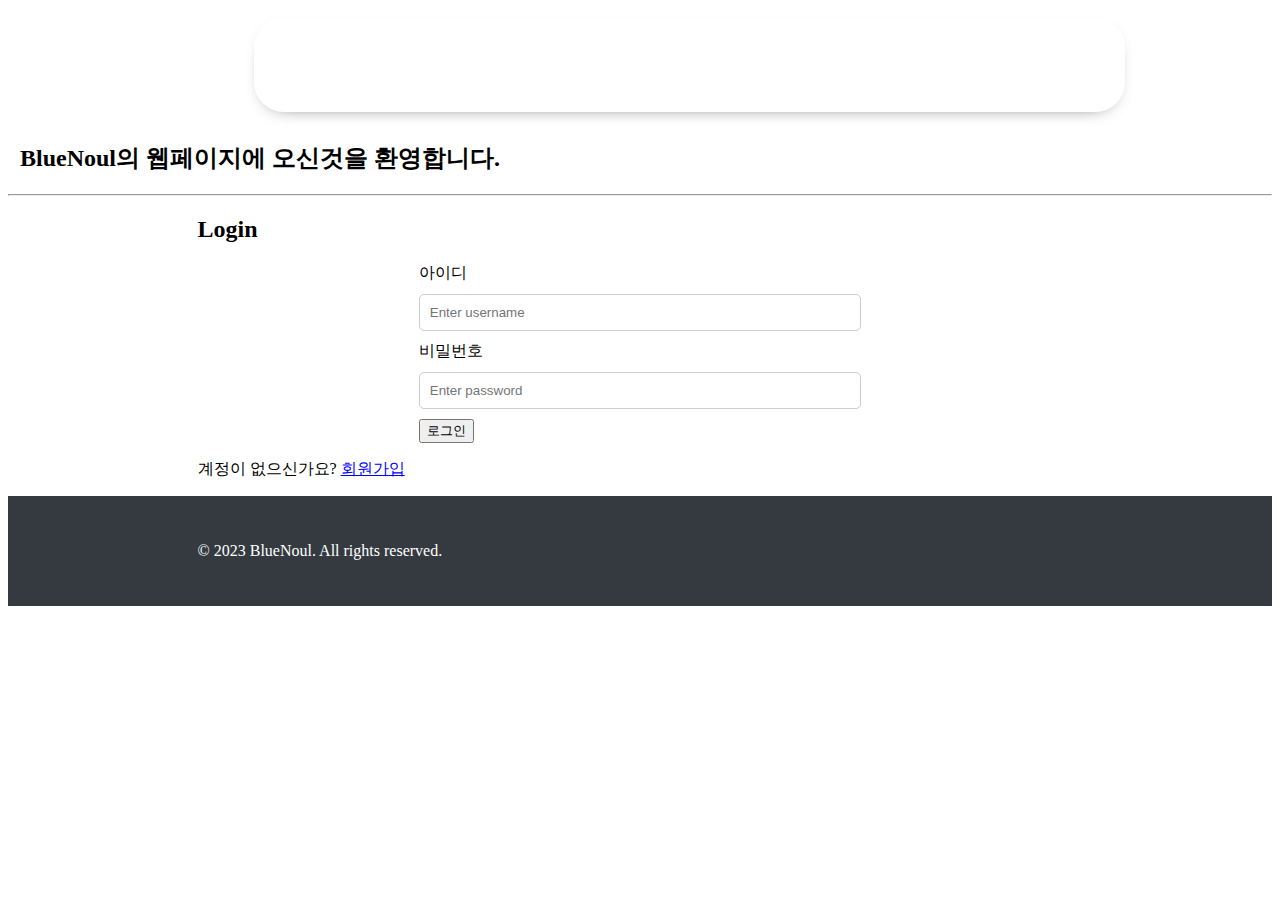
==== index.html @ b2051911 "home style change" ====
<!DOCTYPE html>
<html>

<head>
  <meta charset="utf-8">
  <title>BlueNoul - Home</title>
  <link rel="stylesheet" href="https://cdnjs.cloudflare.com/ajax/libs/font-awesome/5.15.3/css/all.min.css" />
  <link rel="stylesheet" type="text/css" href="style.css">
</head>

<body>
  <!-- 헤더 -->
  <header>
    <div class="home">
      <a href="../home.html">BlueNoul</h3>
    </div>
    <div class="container">
      <nav>
        <ul>
          
          <li><a href="portfolio/portfolio.html">포트폴리오</a></li>
          <li><a href="board/board.html">게시판</a></li>
          
        </ul>
      </nav>
    </div>
  </header>


<div class ="intro">
  <h2 id ="hello"> &nbsp; BlueNoul의 웹페이지에 오신것을 환영합니다.</h2>
  <hr>
</div>


  <!-- 로그인 폼 -->
 
  <section class="login-section">
    <div class="container">
      <div class="login-form">
        <h2>Login</h2>
        <form action="#" method="POST">
          <div class="form-control">
            <label for="username">아이디</label>
            <input type="text" id="username" placeholder="Enter username">
          </div>
          <div class="form-control">
            <label for="password">비밀번호</label>
            <input type="password" id="password" placeholder="Enter password">
          </div>
          <button class="btn">로그인</button>
        </form>
        <p>계정이 없으신가요? <a href="login/register.html" style="color:blue">회원가입</a></p>
      </div>
    </div>
  </section>

  <!-- 푸터 -->
  <footer>
    <div class="container">
      <p>&copy; 2023 BlueNoul. All rights reserved.</p>
    </div>
  </footer>
</body>

</html>
---- style.css ----
/* style.css */
/* 폰트 */
@import url('https://fonts.googleapis.com/css2?family=Satisfy&display=swap');
/* Global styles */
body{
    height: 100%;
}
.container {
    
    width: 70%;
    max-width: 1200px;
    margin: 0 auto;
    
}
/* ------------------------------------------------------------ */
/* Header styles(위쪽 배경) */ 

header {
    /* background: rgb(0,112,255);
    background: linear-gradient(48deg, rgba(0, 112, 255, 1) 0%, rgba(205, 0, 255, 1) 52%, rgba(255, 0, 0, 1) 87%, rgba(251, 142, 46, 1) 100%);
    */
    
    color: #fff;
    padding: 10px;
    text-align: center;
    display: flex; 
    
}
/* 홈 바로가기 */
header >div {
    
    flex:1 1 1;
  }
.home:hover{
    transform:scale(1.2);
    animation:  dash 5s linear forwards;
}
@keyframes dash {
    to {
      stroke-dashoffset: 0;
    }
  }
.home a{
    color: white;
    font-family: 'Satisfy', cursive;
    font-size: 30px;
    
}



/* Navigation styles */



nav {
    
    padding: 10px;
    -webkit-backdrop-filter: blur(10px);
    backdrop-filter: blur(10px);
    background-color: rgba(255, 255, 255, .25); /* 밝게 보이도록 배경색 추가 */
    border-radius: 30px; /* 둥근 테두리 */
    box-shadow: 0 6px 20px -15px #000; /* 그림자 효과 */
    border-width: 0px 0px 0 0; /* 입체감 흰색 테두리 */
    border-color: #fff;
    display: flex;
    
    justify-content: space-evenly;
}






nav ul li:hover {
    
    transform: scale(1.2);
}

nav ul li a {
    color:white;
}


/* ------------------------------------------------------- */
.backg{
    background: linear-gradient(45deg, rgba(0, 112, 255, 1) 0%, rgba(205, 0, 255, 1) 52%, rgba(255, 0, 0, 1) 87%, rgba(251, 142, 46, 1) 100%);
	position:absolute;
    
    top: 0;
    right: 0;
    bottom: 0;
    left: 0;
    width: 100%;
    height: 100%;
    z-index: -1;
}

/* backbord styles */
.bgmask{
    margin: 3%;
    background-color: white;
    border-radius: 20px;
}
.home:hover ~ .backbg{
    /* background-size: 400% 400%;
    animation: gradients 5s ease infinite; */
	background:black;
    
}
@keyframes gradients {
    0% {
        background-position: 0% 50%;
    }
    50% {
        background-position: 100% 50%;
    }
    100% {
        background-position: 0% 50%;
    }
}

/* Main content styles */

main {
    padding: 20px;
}

.main-heading {
    margin-top: 0;
}

/* Form styles */

form {
    width: 50%;
    margin: 0 auto;
}

input[type="text"],
input[type="email"],
input[type="password"] {
    width: 100%;
    padding: 10px;
    margin: 10px 0;
    border: 1px solid #ccc;
    border-radius: 5px;
    box-sizing: border-box;
}

input[type="submit"] {
    background-color: #333;
    color: #fff;
    border: none;
    padding: 10px;
    border-radius: 5px;
    cursor: pointer;
}


/* Portfolio styles */

.portfolio-item {
    margin-bottom: 20px;
}

.portfolio-item img {
    width: 100%;
    height: auto;
}

.portfolio-item h2 {
    margin-top: 0;
}

/* Forum styles */

.forum-post {
    margin-bottom: 20px;
}

.forum-post header {
    background-color: #f2f2f2;
    padding: 10px;
    margin-bottom: 10px;
}

.forum-post header h2 {
    margin: 0;
}

.forum-post p {
    margin: 0;
}

.forum-post footer {
    text-align: right;
    font-size: 14px;
    color: #999;
}

/* Footer styles */
footer {
    background-color: #343a40;
    color: #fff;
    padding: 30px 0;
}

footer a {
    color: #fff;
    font-weight: bold;
}

footer a:hover {
    color: #ccc;
}

.footer-bottom {
    background-color: #222;
    color: #ccc;
    padding: 10px 0;
    font-size: 14px;
    text-align: center;
}
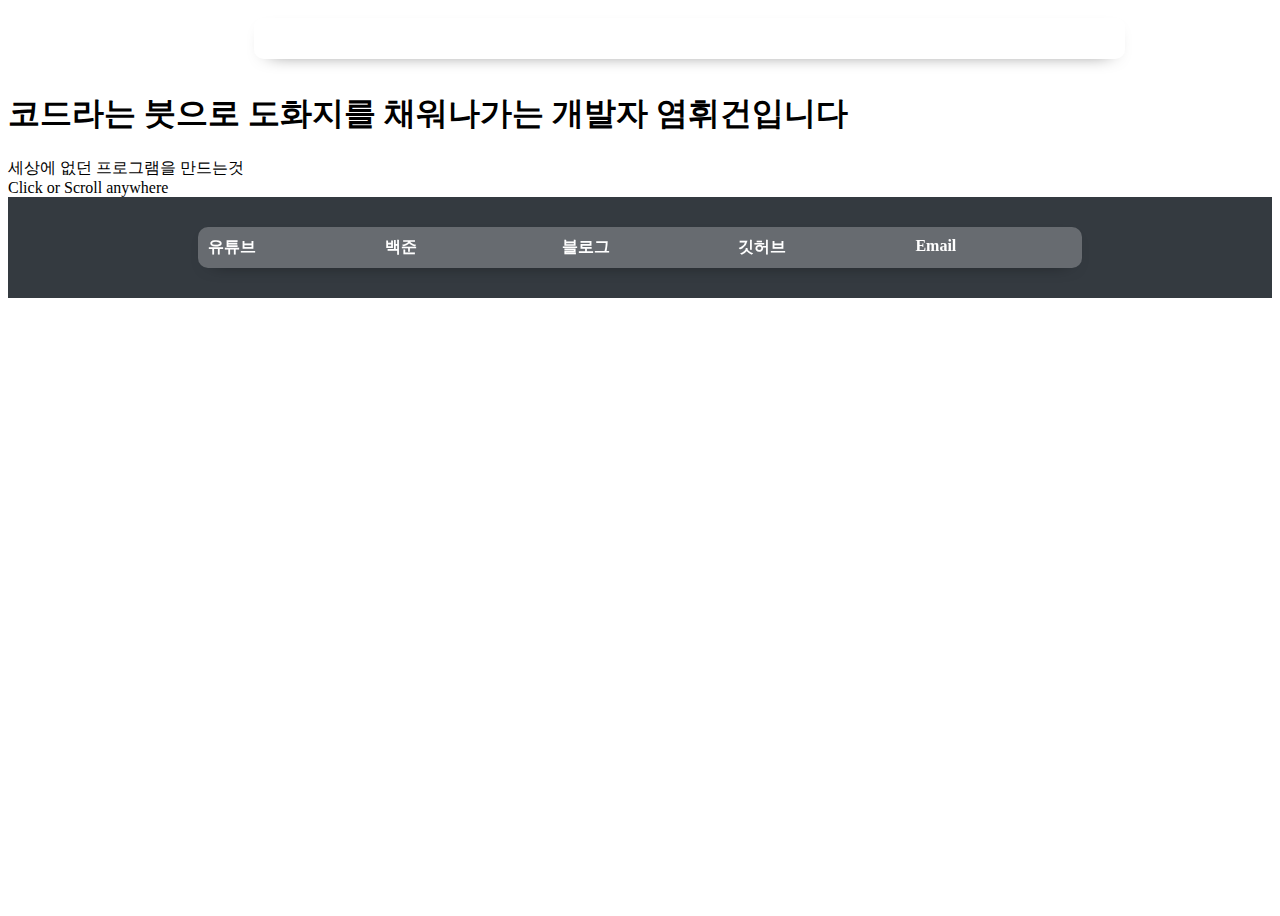
==== commit 0152db15: "dd" ====
--- a/index.html
+++ b/index.html
@@ -1,66 +1,269 @@
-<!DOCTYPE html>
+
 <html>
 
-<head>
-  <meta charset="utf-8">
-  <title>BlueNoul - Home</title>
-  <link rel="stylesheet" href="https://cdnjs.cloudflare.com/ajax/libs/font-awesome/5.15.3/css/all.min.css" />
-  <link rel="stylesheet" type="text/css" href="style.css">
-</head>
-
-<body>
-  <!-- 헤더 -->
-  <header>
-    <div class="home">
-      <a href="../home.html">BlueNoul</h3>
-    </div>
+  <head>
+    <title>BlueNoul - Home</title>
+    <meta charset="utf-8">
+    <meta name="viewport" content="width=device-width, initial-scale=1">
+    
+    
+    <!-- 외부 리소스 저장 -->
+    <link rel="preconnect" href="https://fonts.googleapis.com">
+    <link rel="preconnect" href="https://fonts.gstatic.com" crossorigin>
+    <link rel="preconnect" href="https://fonts.googleapis.com">
+    <link rel="preconnect" href="https://fonts.gstatic.com" crossorigin>
+    <!-- css 파일 -->
+    <link rel="stylesheet" type="text/css" href="./style.css">
+    <link href="https://unpkg.com/aos@2.3.1/dist/aos.css" rel="stylesheet">
+    <!-- 스크립트 파일 -->
+    <script src="/index.js"></script>
+    <script src="https://code.jquery.com/jquery-3.7.0.min.js"></script>
+    <script src="https://cdnjs.cloudflare.com/ajax/libs/animejs/2.0.2/anime.min.js"></script>
+    <!-- 외부 아이콘 -->
+    <link rel="stylesheet" href="https://cdnjs.cloudflare.com/ajax/libs/font-awesome/5.15.3/css/all.min.css">
+    
+    
+    <script>
+      //======메인 페이지 스크립트===================================================
+      // 메인 페이지 스크롤시 하단 페이지 이동 요청  애니메이션
+      $(document).ready(function(){
+        $('#sec_sub').hide();
+        
+        $('#main_mask').hover(function(){
+          
+          $(function () {
+            var $element = $('#click_tutorial');
+            var perse= setInterval(function() {
+              $element.show();
+              $element.fadeIn(1000, function () {
+                $element.fadeOut(1500, function () {
+                  $element.fadeIn(1500)
+                });
+              });
+              if ($('#sec_sub').hide) clearInterval(perse);
+            }, 5000);
+          });
+          
+        },function(){
+          $('#click_tutorial').hide();
+        })
+        // 메인 페이지 2차 콘텐츠
+        $(document).ready(function(){
+          const content = "세상에 없던 프로그램을 만드는것. 제 머리에만 존재하는 상상들을 코드로 풀어나가는것."+
+          "\n저에게 코딩은 예술입니다."+
+          "\n저의 상상을 나누고 전시하기 위해 항상 기획하고 몰두합니다."+
+          "\n세상을 즐겁게 해줄 코드들을 만들고 싶습니다.";
+          const text = document.querySelector("#main_2");
+          let i = 0;
+          function typing(){
+            if(i<content.length){
+              let txt = content[i++]; 
+              text.innerHTML += txt=== "\n" ? "<br/>": txt;
+              
+          }}setInterval(typing,40);
+        });
+        
+        //-----------서브 콘텐츠 스크립트 -------------------------------------
+        
+        
+        
+        // 홈 내용 클릭시 다음 서브 콘텐츠 쇼잉
+        $('.in_body').one('click touchstart wheel', function(){ //해당 이벤트는 1회성이므로 one 사용
+          //var scrH=($(this).scrollTop() / ($(this).prop("scrollHeight") - $(this).prop("clientHeight"))*100);         /* 3 */
+          //console.log(scrH);
+          $('#sec_main').delay(100).fadeOut(100);
+          $('#sec_sub').delay(100).fadeIn(1000);
+          console.log("hello");
+          
+        })
+      });
+
+      
+      // 스크롤 사용해서 서브 콘텐츠 뷰잉
+      $(document).ready(function() {
+        
+        let sec =document. querySelectorAll('.section');
+        
+        const option = {
+          root:document.querySelector('#sub_mask'),
+          //threshold:[new Array(101)].map((_, i) => i/100),
+          threshold:[0.1, 0.2, 0.3, 0.4, 0.5, 0.6, 0.7, 0.8, 0.9, 1],
+        };
+        
+        const callback = (entries, observer) => {
+          entries.forEach(entry => {
+            
+            var nowid = "sec_1";
+            
+            entry.target.style.opacity = entry.intersectionRatio;
+            if(entry.intersectionRatio>0.3 && (entry.target.id!=nowid)){
+              nowid = entry.target.id;
+              console.log(entry.target.id);
+              console.log(entry.target.getHeight);
+            }
+          });
+        };
+        
+        const observer = new IntersectionObserver(callback, option);
+        sec.forEach(sec => observer.observe(sec));
+      });
+      
+      
+    </script>
+  
+  </head>  
+  <!-- body------------------------------------------------------------------------- -->
+  <body class="body">
+    <!-- Navigation Bar -->
+    
+    <header class="header">  
+      <div class="home">
+        <a href="index.html">BlueNoul</a>
+      </div>  
+    
     <div class="container">
-      <nav>
+    <nav class="nav_top">
+      
+      <a id="nav1" href="./portfolio.html">포트폴리오</a>
+      <a id="nav2" href="./board.html">게시판</a>
+      <a id="nav3" href="./login/login.php">로그인</a>
+      
+    </nav>  
+  </div>  
+  
+</header>  
+
+
+<!-- -------------------------------------------------------------------------------- -->
+<!-- 메인 화면 -->
+
+<div class="in_body">
+  <section class="main_section" id="sec_main">
+    <div class="mask"id="main_mask">
+    <div class="main_content"id="main_1">
+      
+      <h1 class="cont1"> 코드라는 붓으로 도화지를 채워나가는 개발자 염휘건입니다</h1>
+      
+    </div>
+    
+    <div class="main_content"id="main_2">
+      
+      <!-- <p>세상에 없던 프로그램을 만드는것. 제 머리에만 존재하는 상상들을 코드로 풀어나가는것.
+      <br>저에게 코딩은 예술입니다.
+      <br>저의 상상을 나누고 전시하기 위해 항상 기획하고 몰두합니다.
+      <br>세상을 즐겁게 해줄 코드들을 만들고 싶습니다.</p> -->
+      
+    </div>
+  </div>
+    <div id="click_tutorial">
+      Click or Scroll anywhere
+    </div>
+    <script>
+    </script>
+  </section>
+  
+  
+  
+
+  <!-- ----------------------------------------------------------------------------------- -->
+  <!-- 슬라이드 1 -->
+  <section class="main_section" id="sec_sub">
+  <!--  -->
+  <div class="mask" id="sub_mask">
+    <!-- About me-->
+    <section class ="section" id="sec_1" >
+      <div class="about_me">
+        
+        <img class="element_1" id="my_img" src="http://placehold.it/200">
+        <div class="element_1" id="about_box">
+          <h1>염휘건</h1>
+          <p> 나이 : 25 <br>
+            학력 : 전주대학교 컴퓨터공학과 <br>
+            경력 :         <br>
+            ...
+          </p>
+          
+        </div>
+      </div>
+      <div class="element_1"id="mylicense">
+        <h4>자격증</h4>
         <ul>
-          
-          <li><a href="portfolio/portfolio.html">포트폴리오</a></li>
-          <li><a href="board/board.html">게시판</a></li>
-          
+          <li>리눅스마스터 2급</li>
+          <li>cos pro</li>
+          <li>GTQ 1급</li>
+          <li>adsp</li>
         </ul>
-      </nav>
-    </div>
-  </header>
-
-
-<div class ="intro">
-  <h2 id ="hello"> &nbsp; BlueNoul의 웹페이지에 오신것을 환영합니다.</h2>
-  <hr>
-</div>
-
-
-  <!-- 로그인 폼 -->
- 
-  <section class="login-section">
+      
+    </div>
+    </section>
+    <hr>
+    <!-- 슬라이드 2 -->
+    <!-- 사용 가능한 언어 -->
+    <section class ="section" id="sec_2">
+      <div></div>
+      <h1>사용 언어</h1>
+      <div class="lang">
+        <!-- 네모 아이콘 형태로 언어 아이콘 나열, 호버시 관련 사용 경험 크롤링 (깃허브,백준,vscode)-->
+        <div> c</div>
+        <div>c++</div>
+        <div>java</div>
+        <div>python</div>
+        <div>javascript</div>
+      </div>
+    </section>
+
+    
+    <hr>
+    
+    <!-- 슬라이드 3 -->
+    <!-- 해왔던 프로젝트들을 간단하게 보여줌 -->
+    <section class ="section" id="sec_3">
+      <div class="proj_summery">
+        <div class="service-item">
+          <i class="fas fa-code"></i>
+          <h3>프로젝트 관련 경험 소개</h3>
+          <p>전체 프로젝트(프로젝트 호버시 포토폴리오 해당 페이지롤 이동)</p>
+          <p>프로젝트1(슬라이드 이미지와 내용만 간단히)</p>
+          <p>프로젝트2</p>
+        </div>
+        
+      </div>
+    </section>
+    <hr>
+    <!-- Contact -->
+    <section class ="section" id="sec_4">
+      
+      <h2 class="section-title">Contact</h2>
+      
+      <div class="contact__container bd-grid">
+        <form action="" class="contact__form">
+          <div class="contact__inputs">
+            <input type="text" placeholder="Name" class="contact__input">
+            <input type="mail" placeholder="Email" class="contact__input">
+          </div>
+          
+          <textarea name="" id="" cols="0" rows="10" placeholder="Write a message" class="contact__input"></textarea>
+
+          <input type="submit" value="Send Message" class="contact__button">
+        </form>
+      </div>
+    </section>
+  </div>
+
+  
+</section>
+  
+  <footer class ="footer">
     <div class="container">
-      <div class="login-form">
-        <h2>Login</h2>
-        <form action="#" method="POST">
-          <div class="form-control">
-            <label for="username">아이디</label>
-            <input type="text" id="username" placeholder="Enter username">
-          </div>
-          <div class="form-control">
-            <label for="password">비밀번호</label>
-            <input type="password" id="password" placeholder="Enter password">
-          </div>
-          <button class="btn">로그인</button>
-        </form>
-        <p>계정이 없으신가요? <a href="login/register.html" style="color:blue">회원가입</a></p>
-      </div>
-    </div>
-  </section>
-
-  <!-- 푸터 -->
-  <footer>
-    <div class="container">
-      <p>&copy; 2023 BlueNoul. All rights reserved.</p>
+    <nav>
+      <a>유튜브 </a>
+      <a>백준</a>
+      <a>블로그</a>
+      <a>깃허브</a>
+      <a>Email</a>
+    </nav>
     </div>
   </footer>
+  
 </body>
-
 </html>--- a/style.css
+++ b/style.css
@@ -26,7 +26,7 @@
     display: flex; 
     
 }
-/* 홈 바로가기 */
+/* 홈 바로가기(left-content) */
 header >div {
     
     flex:1 1 1;
@@ -55,32 +55,59 @@
 
 nav {
     
-    padding: 10px;
+    
     -webkit-backdrop-filter: blur(10px);
     backdrop-filter: blur(10px);
     background-color: rgba(255, 255, 255, .25); /* 밝게 보이도록 배경색 추가 */
-    border-radius: 30px; /* 둥근 테두리 */
+    
     box-shadow: 0 6px 20px -15px #000; /* 그림자 효과 */
     border-width: 0px 0px 0 0; /* 입체감 흰색 테두리 */
     border-color: #fff;
     display: flex;
+    border-radius: 10px;
     
     justify-content: space-evenly;
 }
-
-
-
-
-
-
-nav ul li:hover {
-    
-    transform: scale(1.2);
-}
-
-nav ul li a {
+nav>a{
+    padding:10px;
+    text-decoration: none;
     color:white;
-}
+    width: 100%;
+    height: 100%;
+    background-color: black transparent 50%;
+    color:white;
+    transition: 500ms margin;
+}
+
+nav>a:first-child{
+    border-radius: 10px 0 0 10px;
+}
+nav>a:last-child{
+    border-radius: 0 10px 10px 0;
+}
+nav>a:first-child:hover {
+    border-radius: 10px 20px 20px 10px;
+    margin-right: 20px;
+    background-color: black;
+}
+
+
+nav>a:nth-child(2):hover {
+    border-radius: 20px;
+    margin: 0 20px;
+    background-color: black;
+}
+
+nav>a:last-child:hover {
+    border-radius: 20px 10px 10px 20px;
+    margin-left: 20px;
+    background-color: black;
+}
+
+
+
+
+
 
 
 /* ------------------------------------------------------- */
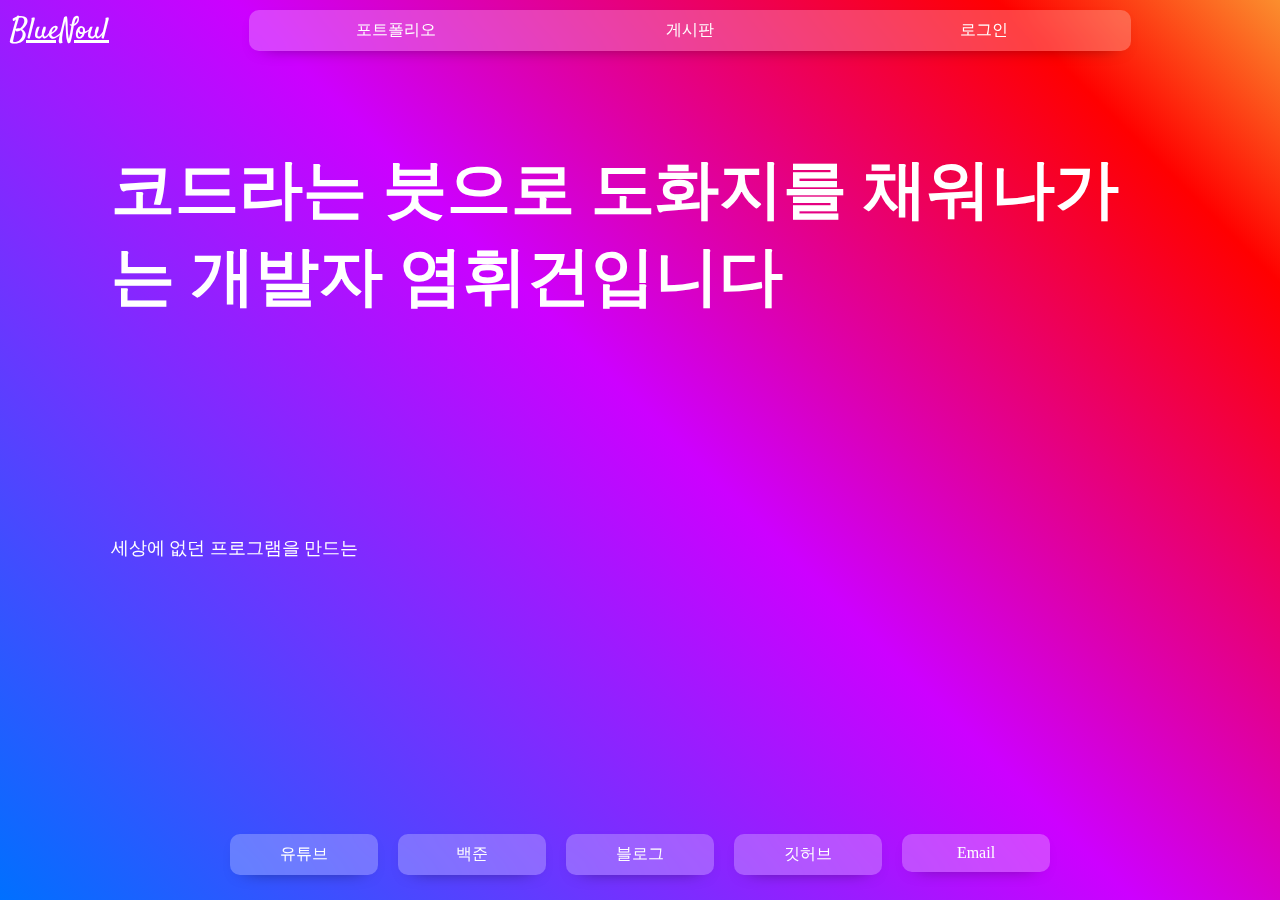
==== commit 55a35532: "mainstyle_repackage" ====
--- a/index.html
+++ b/index.html
@@ -108,7 +108,23 @@
         sec.forEach(sec => observer.observe(sec));
       });
       
-      
+      $(document).ready(function () {
+        let rot = $('#sub_mask');
+        rot.on('scroll', function () { console.log("scroll: " + rot.scrollTop()) })
+        $("#s1").on('click', function () {
+
+            rot.scrollTop(0);
+        })
+        $("#s2").on('click', function () {
+            rot.scrollTop(567);
+        })
+        $("#s3").on('click', function () {
+            rot.scrollTop(1134);
+        })
+        $("#s4").on('click', function () {
+            rot.scrollTop(1723);
+        })
+    })
     </script>
   
   </head>  
@@ -125,7 +141,7 @@
     <nav class="nav_top">
       
       <a id="nav1" href="./portfolio.html">포트폴리오</a>
-      <a id="nav2" href="./board.html">게시판</a>
+      <a id="nav2" href="./board/board.html">게시판</a>
       <a id="nav3" href="./login/login.php">로그인</a>
       
     </nav>  
@@ -136,6 +152,12 @@
 
 <!-- -------------------------------------------------------------------------------- -->
 <!-- 메인 화면 -->
+<div id="sub_menu">
+  <div id="s1">about me</div>
+  <div id="s2">IcanDo</div>
+  <div id="s3">프로젝트</div>
+  <div id="s4">contect</div>
+</div>
 
 <div class="in_body">
   <section class="main_section" id="sec_main">
@@ -168,86 +190,99 @@
   <!-- ----------------------------------------------------------------------------------- -->
   <!-- 슬라이드 1 -->
   <section class="main_section" id="sec_sub">
-  <!--  -->
-  <div class="mask" id="sub_mask">
-    <!-- About me-->
-    <section class ="section" id="sec_1" >
-      <div class="about_me">
-        
-        <img class="element_1" id="my_img" src="http://placehold.it/200">
-        <div class="element_1" id="about_box">
-          <h1>염휘건</h1>
-          <p> 나이 : 25 <br>
-            학력 : 전주대학교 컴퓨터공학과 <br>
-            경력 :         <br>
-            ...
-          </p>
-          
-        </div>
-      </div>
-      <div class="element_1"id="mylicense">
-        <h4>자격증</h4>
-        <ul>
-          <li>리눅스마스터 2급</li>
-          <li>cos pro</li>
-          <li>GTQ 1급</li>
-          <li>adsp</li>
-        </ul>
-      
-    </div>
-    </section>
-    <hr>
-    <!-- 슬라이드 2 -->
-    <!-- 사용 가능한 언어 -->
-    <section class ="section" id="sec_2">
-      <div></div>
-      <h1>사용 언어</h1>
-      <div class="lang">
-        <!-- 네모 아이콘 형태로 언어 아이콘 나열, 호버시 관련 사용 경험 크롤링 (깃허브,백준,vscode)-->
-        <div> c</div>
-        <div>c++</div>
-        <div>java</div>
-        <div>python</div>
-        <div>javascript</div>
-      </div>
-    </section>
-
-    
-    <hr>
-    
-    <!-- 슬라이드 3 -->
-    <!-- 해왔던 프로젝트들을 간단하게 보여줌 -->
-    <section class ="section" id="sec_3">
-      <div class="proj_summery">
-        <div class="service-item">
-          <i class="fas fa-code"></i>
-          <h3>프로젝트 관련 경험 소개</h3>
-          <p>전체 프로젝트(프로젝트 호버시 포토폴리오 해당 페이지롤 이동)</p>
-          <p>프로젝트1(슬라이드 이미지와 내용만 간단히)</p>
-          <p>프로젝트2</p>
-        </div>
-        
-      </div>
-    </section>
-    <hr>
-    <!-- Contact -->
-    <section class ="section" id="sec_4">
-      
-      <h2 class="section-title">Contact</h2>
-      
-      <div class="contact__container bd-grid">
-        <form action="" class="contact__form">
-          <div class="contact__inputs">
-            <input type="text" placeholder="Name" class="contact__input">
-            <input type="mail" placeholder="Email" class="contact__input">
-          </div>
-          
-          <textarea name="" id="" cols="0" rows="10" placeholder="Write a message" class="contact__input"></textarea>
-
-          <input type="submit" value="Send Message" class="contact__button">
-        </form>
-      </div>
-    </section>
+    <!--  -->
+    <div class="mask" id="sub_mask">
+        <!-- About me-->
+        <section class="section" id="sec_1">
+            <div class="about_me">
+
+                <img class="element_1" id="my_img" src="http://placehold.it/200">
+                <div class="element_1" id="about_box">
+                    <h1>염휘건</h1>
+                    <p> 나이 : 25 <br>
+                        학력 : 전주대학교 컴퓨터공학과<br>
+                        경력 : <br>
+                        자격증 :
+                    </p>
+                    <ul>
+                        <li>리눅스마스터 2급</li>
+                        <li>cos pro</li>
+                        <li>GTQ 1급</li>
+                        <li>ADSP</li>
+                    </ul>
+
+                </div>
+            </div>
+
+
+        </section>
+
+        <!-- 슬라이드 2 -->
+        <!-- 사용 가능한 언어 -->
+        <section class="section" id="sec_2">
+            <hr>
+            <h1>사용 언어</h1>
+            <!-- 네모 아이콘 형태로 언어 아이콘 나열, 호버시 관련 사용 경험 크롤링 (깃허브,백준,vscode)-->
+
+            <table id="langs">
+                <tr>
+                    <td style="background-color: #0015ff;">C</td>
+                    <td style="background-color: #0084ff;">C++</td>
+                    <td style="background-color: #ff8400;">Java</td>
+                </tr>
+                <tr>
+                    <td style="background-color:rgb(255, 213, 0);">Python</td>
+                    <td style="background-color:rgb(255, 111, 0);">javascript</td>
+                    <td style="background-color:rgb(148, 185, 0);">Html,CSS</td>
+                </tr>
+            </table>
+
+        </section>
+
+
+
+
+        <!-- 슬라이드 3 -->
+        <!-- 해왔던 프로젝트들을 간단하게 보여줌 -->
+        <section class="section" id="sec_3">
+            <hr>
+            <div class="proj_summery">
+
+
+                <h1>프로젝트 관련 경험 소개</h1>
+                <div id="pr_wrap">
+
+                    <div>프로젝트 1</div>
+                    <div>프로젝트 2</div>
+                    <div>프로젝트 3</div>
+                </div>
+
+            </div>
+        </section>
+
+        <!-- Contact -->
+        <section class="section" id="sec_4">
+            <hr>
+            <h2 class="section-title">Contact</h2>
+
+            <div class="contact__container bd-grid">
+                <form action="" class="contact__form">
+                    <div class="contact__inputs">
+                        <input type="text" placeholder="Name" class="contact__input">
+                        <input type="mail" placeholder="Email" class="contact__input">
+                    </div>
+
+                    <textarea name="" id="" cols="0" rows="10" placeholder="Write a message"
+                        class="contact__input"></textarea>
+
+                    <input type="submit" value="Send Message" class="contact__button">
+                </form>
+            </div>
+        </section>
+    </div>
+
+
+</section>
   </div>
 
   
--- a/style.css
+++ b/style.css
@@ -2,70 +2,68 @@
 /* 폰트 */
 @import url('https://fonts.googleapis.com/css2?family=Satisfy&display=swap');
 /* Global styles */
-body{
-    height: 100%;
-}
+.body{
+    margin: 0;
+    position: sticky;
+    display: block;
+    height: 100vh;
+    overflow: hidden;
+    background: linear-gradient(45deg, rgba(0, 112, 255, 1) 0%, rgba(205, 0, 255, 1) 52%, rgba(255, 0, 0, 1) 87%, rgba(251, 142, 46, 1) 100%);
+}
+
+
+/* ------------------------------------------------------------ */
+/* Header styles(위쪽 배경) */ 
+
+header {
+    
+    color: #fff;
+    padding: 10px;
+    text-align: center;
+    display: flex; 
+    position: fixed;
+    top: 0;
+    left: 0;
+    right: 0;
+    height: 7%;
+}
+/* 홈 바로가기(left-content) */
+
+.home:hover{
+    transform:scale(1.2);
+    animation:  dash 5s linear forwards;
+}
+@keyframes dash {
+    to {
+      stroke-dashoffset: 0;
+    }
+  }
+.home a{
+    color: white;
+    font-family: 'Satisfy', cursive;
+    font-size: 30px;
+    
+}
+
+
+
+/* Navigation styles */
 .container {
-    
     width: 70%;
     max-width: 1200px;
     margin: 0 auto;
-    
-}
-/* ------------------------------------------------------------ */
-/* Header styles(위쪽 배경) */ 
-
-header {
-    /* background: rgb(0,112,255);
-    background: linear-gradient(48deg, rgba(0, 112, 255, 1) 0%, rgba(205, 0, 255, 1) 52%, rgba(255, 0, 0, 1) 87%, rgba(251, 142, 46, 1) 100%);
-    */
-    
-    color: #fff;
-    padding: 10px;
-    text-align: center;
-    display: flex; 
-    
-}
-/* 홈 바로가기(left-content) */
-header >div {
-    
-    flex:1 1 1;
-  }
-.home:hover{
-    transform:scale(1.2);
-    animation:  dash 5s linear forwards;
-}
-@keyframes dash {
-    to {
-      stroke-dashoffset: 0;
-    }
-  }
-.home a{
-    color: white;
-    font-family: 'Satisfy', cursive;
-    font-size: 30px;
-    
-}
-
-
-
-/* Navigation styles */
-
-
-
-nav {
-    
-    
+    flex: 1 1 1;
+}
+
+.nav_top {
     -webkit-backdrop-filter: blur(10px);
     backdrop-filter: blur(10px);
     background-color: rgba(255, 255, 255, .25); /* 밝게 보이도록 배경색 추가 */
-    
     box-shadow: 0 6px 20px -15px #000; /* 그림자 효과 */
     border-width: 0px 0px 0 0; /* 입체감 흰색 테두리 */
     border-color: #fff;
     display: flex;
     border-radius: 10px;
-    
     justify-content: space-evenly;
 }
 nav>a{
@@ -76,177 +74,365 @@
     height: 100%;
     background-color: black transparent 50%;
     color:white;
-    transition: 500ms margin;
-}
-
-nav>a:first-child{
+    transition: 500ms margin ;
+}
+
+#nav1{
     border-radius: 10px 0 0 10px;
 }
-nav>a:last-child{
+#nav3{
     border-radius: 0 10px 10px 0;
 }
-nav>a:first-child:hover {
+#nav1:hover {
     border-radius: 10px 20px 20px 10px;
     margin-right: 20px;
     background-color: black;
-}
-
-
-nav>a:nth-child(2):hover {
+    transition: all 500ms;
+}
+
+
+#nav2:hover {
     border-radius: 20px;
     margin: 0 20px;
     background-color: black;
-}
-
-nav>a:last-child:hover {
+    transition: all 500ms;
+}
+
+#nav3:hover {
     border-radius: 20px 10px 10px 20px;
     margin-left: 20px;
     background-color: black;
-}
-
-
-
-
-
-
+    transition: all 500ms;
+}    
 
 /* ------------------------------------------------------- */
-.backg{
-    background: linear-gradient(45deg, rgba(0, 112, 255, 1) 0%, rgba(205, 0, 255, 1) 52%, rgba(255, 0, 0, 1) 87%, rgba(251, 142, 46, 1) 100%);
-	position:absolute;
-    
-    top: 0;
-    right: 0;
+/* Footer styles */
+footer {
+    padding: 1%;
+    text-align: center;
+    display: flex;
+    max-width: 1200px;
+    margin: 0 auto;
+    position: fixed;
     bottom: 0;
     left: 0;
+    right: 0;
+    height: 7%;
+}
+footer nav{
+    
+    display: flex;
+    justify-content: space-evenly;
+    
+}
+footer nav a{
+    -webkit-backdrop-filter: blur(10px);
+    backdrop-filter: blur(10px);
+    background-color: rgba(255, 255, 255, .25); /* 밝게 보이도록 배경색 추가 */
+    box-shadow: 0 6px 20px -15px #000; /* 그림자 효과 */
+    border-width: 0px 0px 0 0; /* 입체감 흰색 테두리 */
+    border-color: #fff;
+    border-radius: 10px;
+    margin:10px;
+}
+
+/* ----------------------------------------------------------------------------------- */
+/* main page style */
+
+
+.in_body{
+    
+    position: absolute;
+    top: 8vh;
+    bottom: 8vh;
+    
+    left: 10vh;
+    right: 10vh;
+    overflow: hidden;
+    -ms-overflow-style: none; /* 인터넷 익스플로러스크롤바 제거 */
+    scrollbar-width: none; /* 파이어폭스 스크롤바 제거 */
+    
+}
+.in_body::-webkit-scrollbar {
+    display: none;
+}
+
+/* Main content styles */
+
+.main_section{
+    height: 97%;
+    margin: 0 auto;
+    color:white;
+    animation: fadeIn 1s;
+}
+
+
+@keyframes fadeIn {
+    0% {
+        opacity: 0;
+        
+    }
+    
+    100% {
+        
+        opacity: 1;
+    }
+}
+
+/* backbord styles */
+.mask{
+    margin: 1%;
+    
+    border-radius: 20px;
+    padding:10px;
+    height: 95%;
+    overflow: hidden;
+}
+
+#main_mask:hover{
+    margin: 1%;
+    -webkit-backdrop-filter: blur(10px);
+    backdrop-filter: blur(10px);
+    background-color: rgba(21, 19, 19, 0.25); /* 밝게 보이도록 배경색 추가 */
+    box-shadow: 0 6px 20px -15px #000; /* 그림자 효과 */
+    border-width: 0px 0px 0 0; /* 입체감 흰색 테두리 */
+    border-color: #fff;
+    border-radius: 20px;
+    padding:10px;
+    height:80%;
+    overflow: hidden;
+    transition: all 3s;
+}
+
+#click_tutorial{
+    color: white transparent 50%;
+    margin-top: 5%;
+    font-size: 20px;
     width: 100%;
+    text-align: center;
+    font-weight: bold;
+}
+/* sub menu */
+#sub_menu {
+    position: absolute;
+
+    -webkit-backdrop-filter: blur(10px);
+    backdrop-filter: blur(10px);
+    background-color: rgba(255, 255, 255, .25);
+    /* 밝게 보이도록 배경색 추가 */
+    top: 18vh;
+    left: -30px;
+    border-radius: 0 10px 10px 0;
+    width: 30px;
+    height: 550px;
+    color: white;
+    display: flex;
+
+    writing-mode: vertical-lr;
+
+
+}
+
+#sub_menu.viewing {
+    opacity: 1;
+    left: 0px;
+    transition: all 1s;
+}
+
+#sub_menu div {
+    height: 100vh;
+    text-align: center;
+    font-weight: bold;
+}
+
+#sub_menu div:hover {
+    transition: all 0.5s;
+    background-color: black;
+    color: white;
+}
+
+
+/* main page text  */
+#main_1{
+    margin-top: 5%;
+    font-size: 200%;
+    
+}
+
+
+#main_2{
+    margin-top: 20%;
+    font-size: 110%;
+    line-height: 200%;
+    
+}
+#main_1 h1{
+    position: relative;
+    /* background: linear-gradient(to right, rgba(0, 0, 0, 0) 30%,white);  */
+    backface-visibility: hidden;
+    animation-timing-function: ease-in-out;
+    color:linear-gradient(circle at 90% 80%, transparent, rgb(255, 255, 255));
+    
+    animation: fadeleft 2s ;
+    
+}
+@keyframes fadeleft {
+    0% {
+        color: #ff772e;
+        opacity: 0;
+    }
+    25% {
+        color: rgb(234, 71, 255);
+    }
+    50% {
+        color: #b3b3ff;
+    }
+    75% {
+        color: #c5fff3;
+    }
+    
+    100%{
+        color: white;
+        opacity: 1;
+    }
+    
+}
+
+#main_2 > p{
+    color: white;
+    animation: faidIn 3s ease-in-out;
+    
+}
+
+/* Sub Content layout style*/
+#sec_sub{
+    color: #000;
+    
+}
+#sub_mask{
+    
+    background-color: white;
+    
+    animation: maskChange 1s;
+    overflow: scroll;
+    -ms-overflow-style: none; /* 인터넷 익스플로러스크롤바 제거 */
+    scrollbar-width: none; /* 파이어폭스 스크롤바 제거 */
+    scroll-snap-type: y mandatory;
+}
+
+@keyframes maskChange {
+    0% {
+        
+        height: 80%;
+    }
+    100%{
+        height: 95%;
+    }
+}
+#sub_mask::-webkit-scrollbar {
+    display: none;
+}
+
+
+.section {
+
+    position: relative;
     height: 100%;
-    z-index: -1;
-}
-
-/* backbord styles */
-.bgmask{
-    margin: 3%;
-    background-color: white;
+    scroll-snap-align: center;
+    transition: all 0.3s;
+
+}
+
+.about_me {
+    padding-top: 10%;
+    display: flex;
+}
+
+#my_img {
+    height: 300px;
+    margin: 50px;
+}
+
+#about_box {
+    margin: 50px;
+
+    width: 50%;
+    height: 50%;
+    line-height: 150%;
+}
+
+#about_box h1 {
+    text-align: center;
+    font-size: 150%;
+}
+
+#about_box p {
+    margin: 50px 20px 0 50px;
+    line-height: 200%;
+    font-size: 110%;
+}
+
+#about_box ul {
+
+    margin-left: 100px;
+
+
+}
+
+/* ---------sec_2 */
+
+#sec_2 h1 {
+    margin: 30px 0;
+    text-align: center;
+}
+
+#langs {
+
+
+    margin: 100px auto;
+    border-collapse: separate;
+    border-spacing: 50px 50px;
+}
+
+#langs tr td {
+    text-align: center;
+    color: white;
+    font-size: 140%;
+    font-weight: bold;
+    width: 130px;
+    height: 80px;
     border-radius: 20px;
-}
-.home:hover ~ .backbg{
-    /* background-size: 400% 400%;
-    animation: gradients 5s ease infinite; */
-	background:black;
-    
-}
-@keyframes gradients {
-    0% {
-        background-position: 0% 50%;
-    }
-    50% {
-        background-position: 100% 50%;
-    }
-    100% {
-        background-position: 0% 50%;
-    }
-}
-
-/* Main content styles */
-
-main {
-    padding: 20px;
-}
-
-.main-heading {
-    margin-top: 0;
-}
-
-/* Form styles */
-
-form {
-    width: 50%;
-    margin: 0 auto;
-}
-
-input[type="text"],
-input[type="email"],
-input[type="password"] {
-    width: 100%;
-    padding: 10px;
-    margin: 10px 0;
-    border: 1px solid #ccc;
-    border-radius: 5px;
-    box-sizing: border-box;
-}
-
-input[type="submit"] {
-    background-color: #333;
-    color: #fff;
-    border: none;
-    padding: 10px;
-    border-radius: 5px;
-    cursor: pointer;
-}
-
-
-/* Portfolio styles */
-
-.portfolio-item {
-    margin-bottom: 20px;
-}
-
-.portfolio-item img {
-    width: 100%;
-    height: auto;
-}
-
-.portfolio-item h2 {
-    margin-top: 0;
-}
-
-/* Forum styles */
-
-.forum-post {
-    margin-bottom: 20px;
-}
-
-.forum-post header {
-    background-color: #f2f2f2;
-    padding: 10px;
-    margin-bottom: 10px;
-}
-
-.forum-post header h2 {
-    margin: 0;
-}
-
-.forum-post p {
-    margin: 0;
-}
-
-.forum-post footer {
-    text-align: right;
-    font-size: 14px;
-    color: #999;
-}
-
-/* Footer styles */
-footer {
-    background-color: #343a40;
-    color: #fff;
-    padding: 30px 0;
-}
-
-footer a {
-    color: #fff;
-    font-weight: bold;
-}
-
-footer a:hover {
-    color: #ccc;
-}
-
-.footer-bottom {
-    background-color: #222;
-    color: #ccc;
-    padding: 10px 0;
-    font-size: 14px;
-    text-align: center;
-}
+    background-color: #0015ff;
+}
+
+/* ---------sec3 */
+#sec_3 h1 {
+    margin: 30px 0;
+    text-align: center;
+}
+
+#pr_wrap {
+    margin: 100px auto;
+}
+
+#pr_wrap div {
+    background-color: #c5fff3;
+    border-radius: 10px;
+    width: 94%;
+    height: 100px;
+    text-align: center;
+    line-height: 100px;
+    margin: 20px;
+    font-size: 150%;
+}
+
+#pr_wrap div:hover {
+    background-color: #000;
+    color: white;
+    transition: all 0.3s;
+}
+
+#sec_4 h2 {
+    margin: 30px auto;
+    text-align: center;
+}